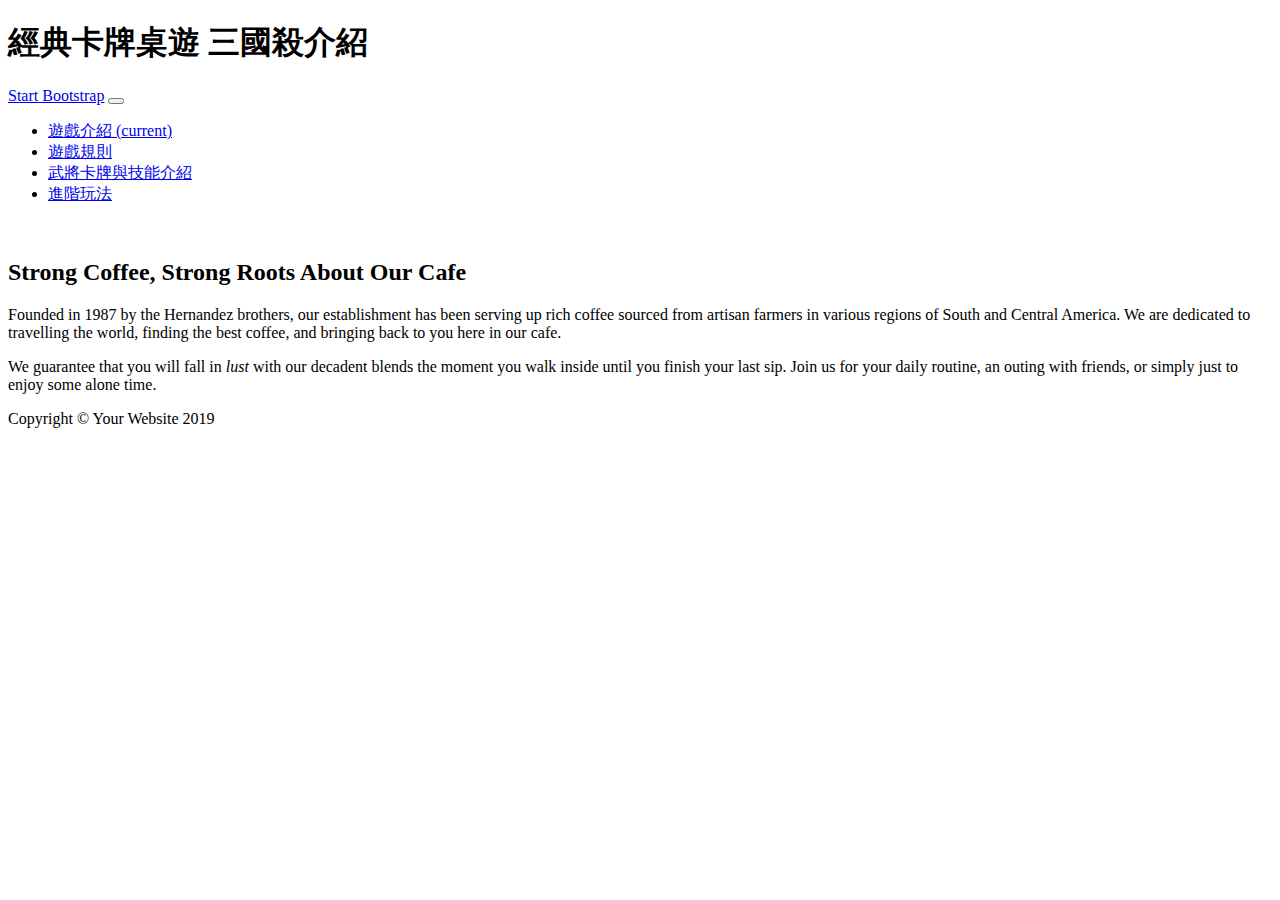
==== about.html @ 01f58664 "Update about.html" ====
<!DOCTYPE html>
<html lang="en">

<head>

  <meta charset="utf-8">
  <meta name="viewport" content="width=device-width, initial-scale=1, shrink-to-fit=no">
  <meta name="description" content="">
  <meta name="author" content="">

  <title>Business Casual - Start Bootstrap Theme</title>

  <!-- Bootstrap core CSS -->
  <link href="vendor/bootstrap/css/bootstrap.min.css" rel="stylesheet">

  <!-- Custom fonts for this template -->
  <link href="https://fonts.googleapis.com/css?family=Raleway:100,100i,200,200i,300,300i,400,400i,500,500i,600,600i,700,700i,800,800i,900,900i" rel="stylesheet">
  <link href="https://fonts.googleapis.com/css?family=Lora:400,400i,700,700i" rel="stylesheet">

  <!-- Custom styles for this template -->
  <link href="css/business-casual.min.css" rel="stylesheet">

</head>

<body>

  <h1 class="site-heading text-center text-white d-none d-lg-block">
    <span class="site-heading-upper text-primary mb-3">經典卡牌桌遊</span>
    <span class="site-heading-lower">三國殺介紹</span>
  </h1>

  <!-- Navigation -->
  <nav class="navbar navbar-expand-lg navbar-dark py-lg-4" id="mainNav">
    <div class="container">
      <a class="navbar-brand text-uppercase text-expanded font-weight-bold d-lg-none" href="#">Start Bootstrap</a>
      <button class="navbar-toggler" type="button" data-toggle="collapse" data-target="#navbarResponsive" aria-controls="navbarResponsive" aria-expanded="false" aria-label="Toggle navigation">
        <span class="navbar-toggler-icon"></span>
      </button>
      <div class="collapse navbar-collapse" id="navbarResponsive">
        <ul class="navbar-nav mx-auto">
          <li class="nav-item px-lg-4">
            <a class="nav-link text-uppercase text-expanded" href="index.html">遊戲介紹
              <span class="sr-only">(current)</span>
            </a>
          </li>
          <li class="nav-item active px-lg-4">
            <a class="nav-link text-uppercase text-expanded" href="about.html">遊戲規則</a>
          </li>
          <li class="nav-item px-lg-4">
            <a class="nav-link text-uppercase text-expanded" href="products.html">武將卡牌與技能介紹</a>
          </li>
          <li class="nav-item px-lg-4">
            <a class="nav-link text-uppercase text-expanded" href="store.html">進階玩法</a>
          </li>
        </ul>
      </div>
    </div>
  </nav>

  <section class="page-section about-heading">
    <div class="container">
      <img class="img-fluid rounded about-heading-img mb-3 mb-lg-0" src="img/about.jpg" alt="">
      <div class="about-heading-content">
        <div class="row">
          <div class="col-xl-9 col-lg-10 mx-auto">
            <div class="bg-faded rounded p-5">
              <h2 class="section-heading mb-4">
                <span class="section-heading-upper">Strong Coffee, Strong Roots</span>
                <span class="section-heading-lower">About Our Cafe</span>
              </h2>
              <p>Founded in 1987 by the Hernandez brothers, our establishment has been serving up rich coffee sourced from artisan farmers in various regions of South and Central America. We are dedicated to travelling the world, finding the best coffee, and bringing back to you here in our cafe.</p>
              <p class="mb-0">We guarantee that you will fall in <em>lust</em> with our decadent blends the moment you walk inside until you finish your last sip. Join us for your daily routine, an outing with friends, or simply just to enjoy some alone time.</p>
            </div>
          </div>
        </div>
      </div>
    </div>
  </section>

  <footer class="footer text-faded text-center py-5">
    <div class="container">
      <p class="m-0 small">Copyright &copy; Your Website 2019</p>
    </div>
  </footer>

  <!-- Bootstrap core JavaScript -->
  <script src="vendor/jquery/jquery.min.js"></script>
  <script src="vendor/bootstrap/js/bootstrap.bundle.min.js"></script>

</body>

</html>
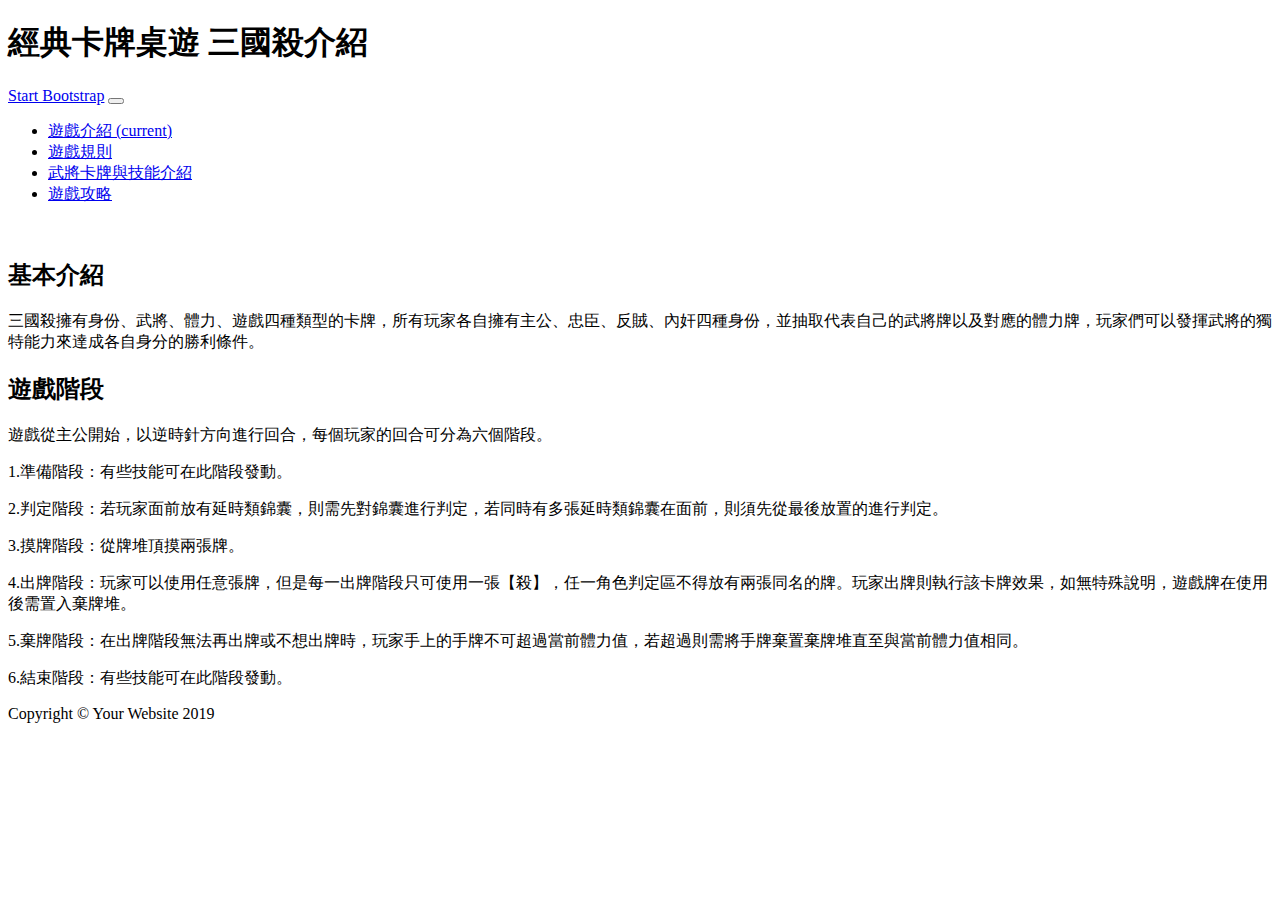
==== commit 9eb72357: "Update about.html" ====
--- a/about.html
+++ b/about.html
@@ -50,7 +50,7 @@
             <a class="nav-link text-uppercase text-expanded" href="products.html">武將卡牌與技能介紹</a>
           </li>
           <li class="nav-item px-lg-4">
-            <a class="nav-link text-uppercase text-expanded" href="store.html">進階玩法</a>
+            <a class="nav-link text-uppercase text-expanded" href="store.html">遊戲攻略</a>
           </li>
         </ul>
       </div>
@@ -65,11 +65,19 @@
           <div class="col-xl-9 col-lg-10 mx-auto">
             <div class="bg-faded rounded p-5">
               <h2 class="section-heading mb-4">
-                <span class="section-heading-upper">Strong Coffee, Strong Roots</span>
-                <span class="section-heading-lower">About Our Cafe</span>
+                <span class="section-heading-lower">基本介紹</span>
               </h2>
-              <p>Founded in 1987 by the Hernandez brothers, our establishment has been serving up rich coffee sourced from artisan farmers in various regions of South and Central America. We are dedicated to travelling the world, finding the best coffee, and bringing back to you here in our cafe.</p>
-              <p class="mb-0">We guarantee that you will fall in <em>lust</em> with our decadent blends the moment you walk inside until you finish your last sip. Join us for your daily routine, an outing with friends, or simply just to enjoy some alone time.</p>
+              <p>三國殺擁有身份、武將、體力、遊戲四種類型的卡牌，所有玩家各自擁有主公、忠臣、反賊、內奸四種身份，並抽取代表自己的武將牌以及對應的體力牌，玩家們可以發揮武將的獨特能力來達成各自身分的勝利條件。</p>
+			  <h2 class="section-heading mb-4">
+                <span class="section-heading-lower">遊戲階段</span>
+              </h2>
+              <p class="mb-0">遊戲從主公開始，以逆時針方向進行回合，每個玩家的回合可分為六個階段。</p>
+			  <p class="mb-0">1.準備階段：有些技能可在此階段發動。</p>
+			  <p class="mb-0">2.判定階段：若玩家面前放有延時類錦囊，則需先對錦囊進行判定，若同時有多張延時類錦囊在面前，則須先從最後放置的進行判定。</p>
+			  <p class="mb-0">3.摸牌階段：從牌堆頂摸兩張牌。</p>
+			  <p class="mb-0">4.出牌階段：玩家可以使用任意張牌，但是每一出牌階段只可使用一張【殺】，任一角色判定區不得放有兩張同名的牌。玩家出牌則執行該卡牌效果，如無特殊說明，遊戲牌在使用後需置入棄牌堆。</p>
+			  <p class="mb-0">5.棄牌階段：在出牌階段無法再出牌或不想出牌時，玩家手上的手牌不可超過當前體力值，若超過則需將手牌棄置棄牌堆直至與當前體力值相同。</p>
+			  <p class="mb-0">6.結束階段：有些技能可在此階段發動。</p>
             </div>
           </div>
         </div>
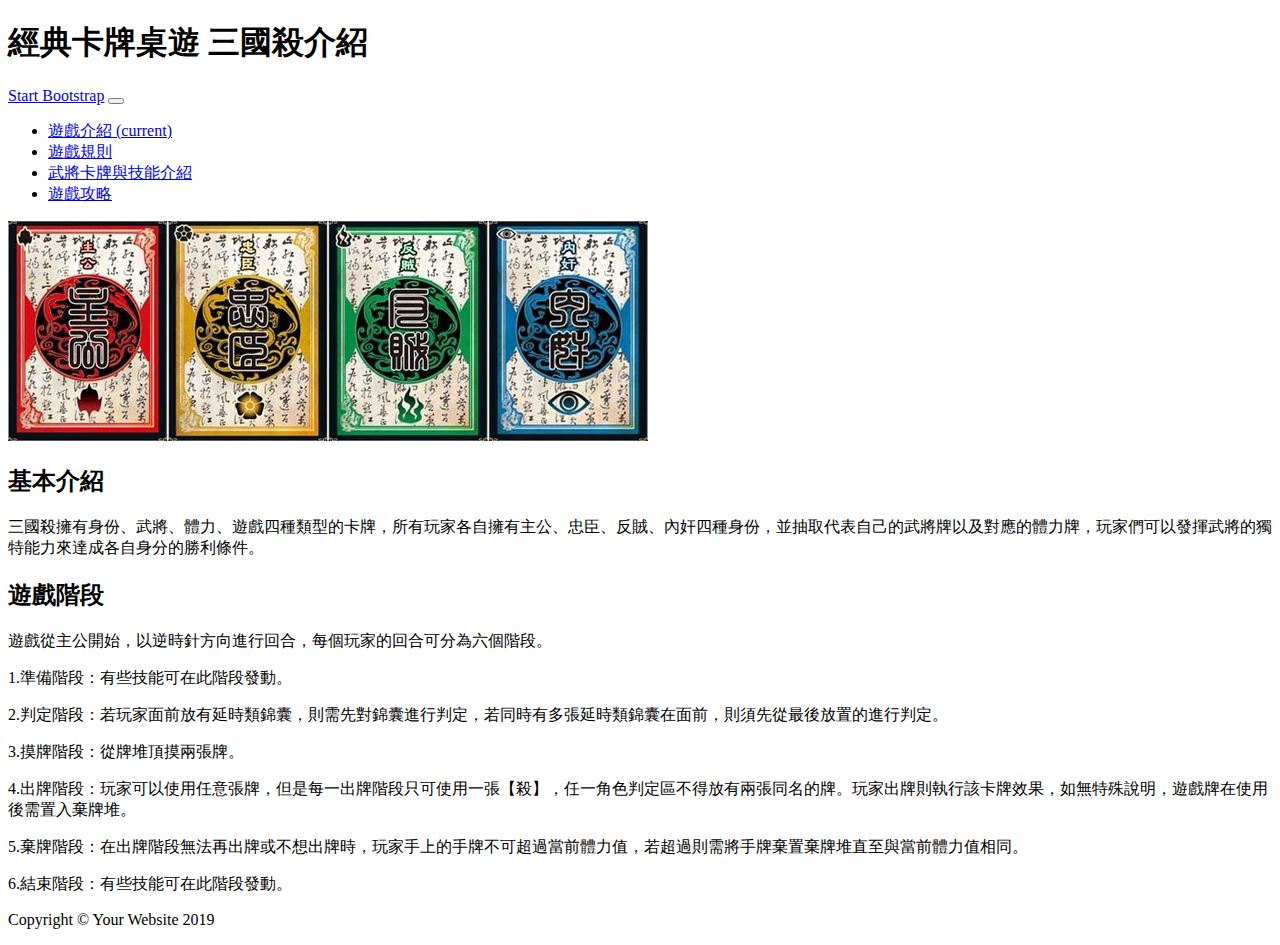
==== commit d64fc9fc: "Merge branch 'master' of https://github.com/knowgun/Board-Games" ====
--- a/about.html
+++ b/about.html
@@ -8,7 +8,7 @@
   <meta name="description" content="">
   <meta name="author" content="">
 
-  <title>Business Casual - Start Bootstrap Theme</title>
+  <title>三國殺介紹</title>
 
   <!-- Bootstrap core CSS -->
   <link href="vendor/bootstrap/css/bootstrap.min.css" rel="stylesheet">
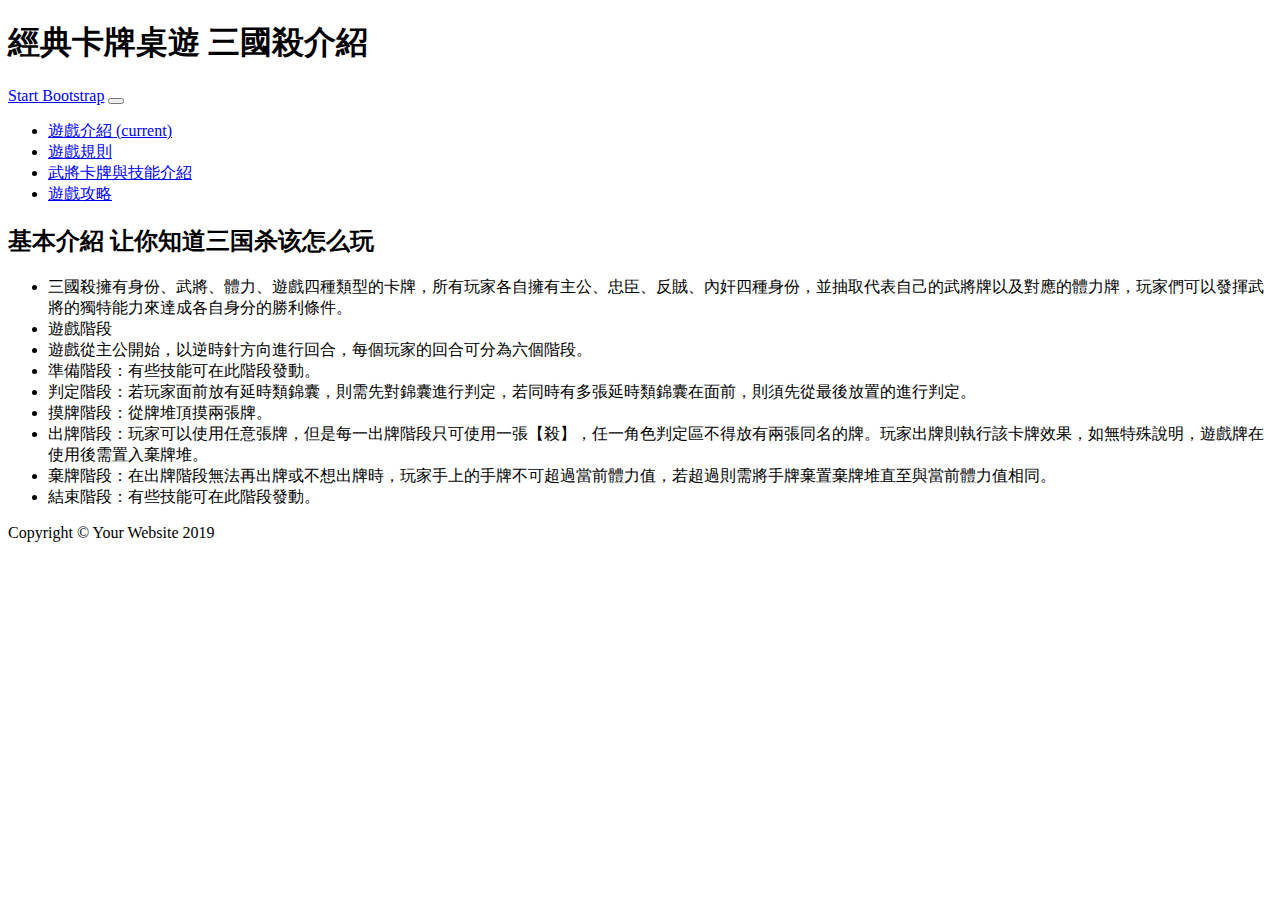
==== commit ad5b2bbd: "s" ====
--- a/about.html
+++ b/about.html
@@ -57,33 +57,49 @@
     </div>
   </nav>
 
-  <section class="page-section about-heading">
-    <div class="container">
-      <img class="img-fluid rounded about-heading-img mb-3 mb-lg-0" src="img/about.jpg" alt="">
-      <div class="about-heading-content">
+      <section class="page-section cta">
+      <div class="container">
         <div class="row">
-          <div class="col-xl-9 col-lg-10 mx-auto">
-            <div class="bg-faded rounded p-5">
-              <h2 class="section-heading mb-4">
-                <span class="section-heading-lower">基本介紹</span>
+          <div class="col-xl-9 mx-auto">
+            <div class="cta-inner text-center rounded">
+              <h2 class="section-heading mb-5">
+                <span class="section-heading-upper">基本介紹</span>
+                <span class="section-heading-lower">让你知道三国杀该怎么玩</span>
               </h2>
-              <p>三國殺擁有身份、武將、體力、遊戲四種類型的卡牌，所有玩家各自擁有主公、忠臣、反賊、內奸四種身份，並抽取代表自己的武將牌以及對應的體力牌，玩家們可以發揮武將的獨特能力來達成各自身分的勝利條件。</p>
-			  <h2 class="section-heading mb-4">
-                <span class="section-heading-lower">遊戲階段</span>
-              </h2>
-              <p class="mb-0">遊戲從主公開始，以逆時針方向進行回合，每個玩家的回合可分為六個階段。</p>
-			  <p class="mb-0">1.準備階段：有些技能可在此階段發動。</p>
-			  <p class="mb-0">2.判定階段：若玩家面前放有延時類錦囊，則需先對錦囊進行判定，若同時有多張延時類錦囊在面前，則須先從最後放置的進行判定。</p>
-			  <p class="mb-0">3.摸牌階段：從牌堆頂摸兩張牌。</p>
-			  <p class="mb-0">4.出牌階段：玩家可以使用任意張牌，但是每一出牌階段只可使用一張【殺】，任一角色判定區不得放有兩張同名的牌。玩家出牌則執行該卡牌效果，如無特殊說明，遊戲牌在使用後需置入棄牌堆。</p>
-			  <p class="mb-0">5.棄牌階段：在出牌階段無法再出牌或不想出牌時，玩家手上的手牌不可超過當前體力值，若超過則需將手牌棄置棄牌堆直至與當前體力值相同。</p>
-			  <p class="mb-0">6.結束階段：有些技能可在此階段發動。</p>
+              <ul class="list-unstyled list-hours mb-5 text-left mx-auto">
+                <li class="list-unstyled-item list-hours-item d-flex">
+                  三國殺擁有身份、武將、體力、遊戲四種類型的卡牌，所有玩家各自擁有主公、忠臣、反賊、內奸四種身份，並抽取代表自己的武將牌以及對應的體力牌，玩家們可以發揮武將的獨特能力來達成各自身分的勝利條件。
+                </li>
+                <li class="list-unstyled-item list-hours-item d-flex">
+                 遊戲階段
+                </li>
+                <li class="list-unstyled-item list-hours-item d-flex">
+                  遊戲從主公開始，以逆時針方向進行回合，每個玩家的回合可分為六個階段。
+                </li>
+                <li class="list-unstyled-item list-hours-item d-flex">
+                  準備階段：有些技能可在此階段發動。
+                </li>
+                <li class="list-unstyled-item list-hours-item d-flex">
+                 判定階段：若玩家面前放有延時類錦囊，則需先對錦囊進行判定，若同時有多張延時類錦囊在面前，則須先從最後放置的進行判定。
+                </li>
+                <li class="list-unstyled-item list-hours-item d-flex">
+                 摸牌階段：從牌堆頂摸兩張牌。
+                </li>
+				 <li class="list-unstyled-item list-hours-item d-flex">
+                 出牌階段：玩家可以使用任意張牌，但是每一出牌階段只可使用一張【殺】，任一角色判定區不得放有兩張同名的牌。玩家出牌則執行該卡牌效果，如無特殊說明，遊戲牌在使用後需置入棄牌堆。
+                </li>
+				 <li class="list-unstyled-item list-hours-item d-flex">
+                 棄牌階段：在出牌階段無法再出牌或不想出牌時，玩家手上的手牌不可超過當前體力值，若超過則需將手牌棄置棄牌堆直至與當前體力值相同。
+                </li>
+				 <li class="list-unstyled-item list-hours-item d-flex">
+                 結束階段：有些技能可在此階段發動。
+                </li>
+              </ul>
             </div>
           </div>
         </div>
       </div>
-    </div>
-  </section>
+    </section>
 
   <footer class="footer text-faded text-center py-5">
     <div class="container">
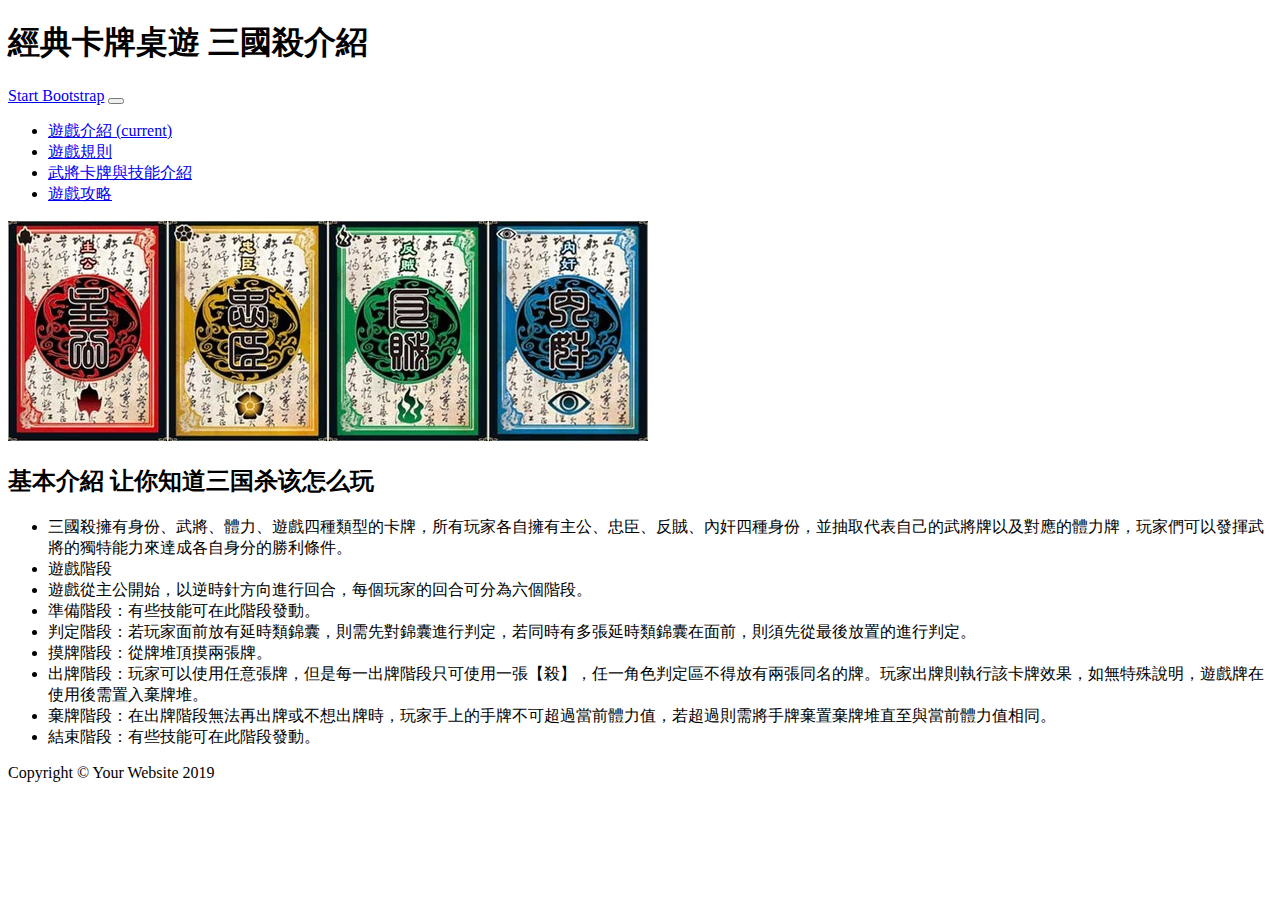
==== commit 3feb6c9e: "身份牌圖片" ====
--- a/about.html
+++ b/about.html
@@ -59,6 +59,7 @@
 
       <section class="page-section cta">
       <div class="container">
+	        <img class="img-fluid rounded about-heading-img mb-3 mb-lg-0" src="img/about.jpg" alt="">
         <div class="row">
           <div class="col-xl-9 mx-auto">
             <div class="cta-inner text-center rounded">
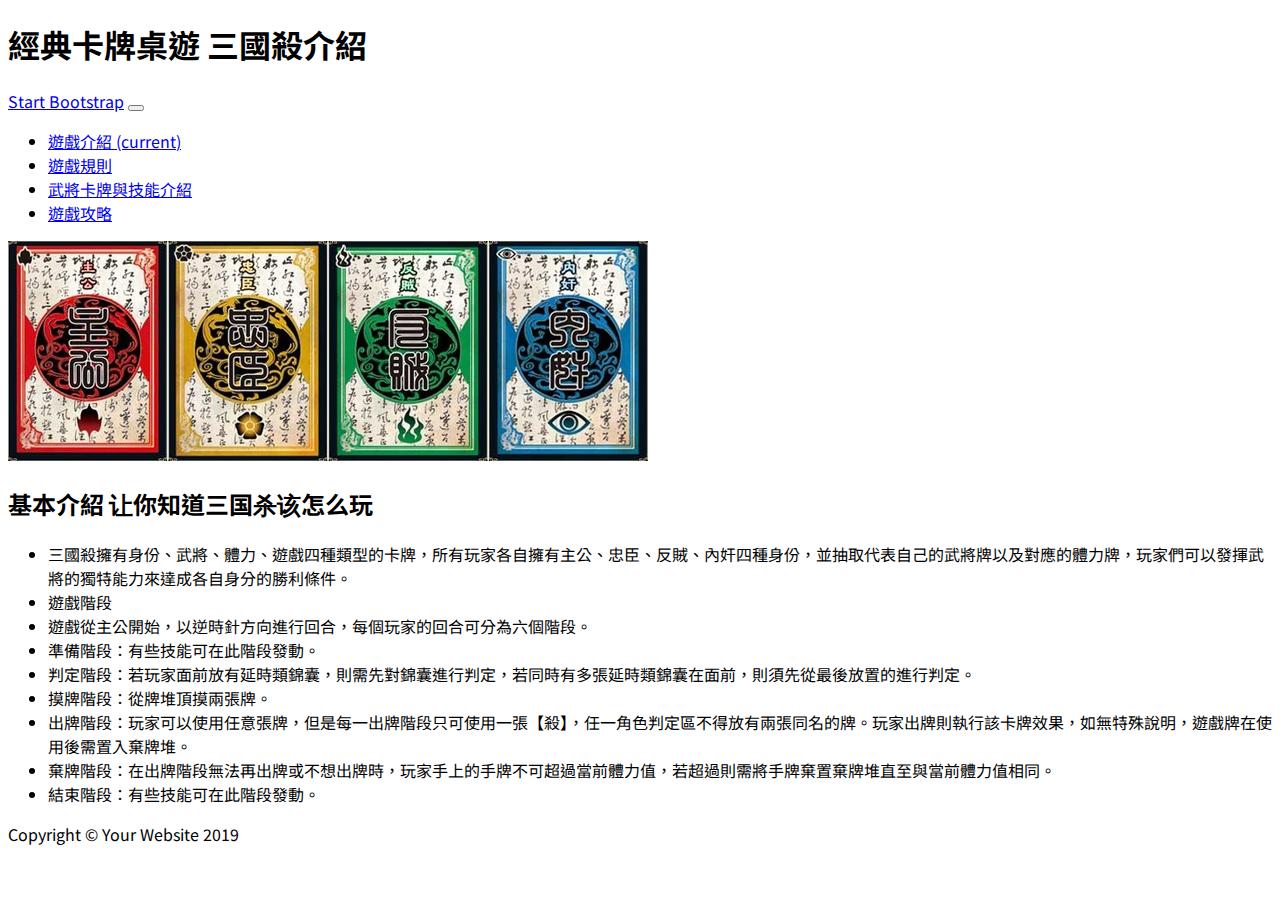
==== commit e9f3da12: "f" ====
--- a/about.html
+++ b/about.html
@@ -19,7 +19,8 @@
 
   <!-- Custom styles for this template -->
   <link href="css/business-casual.min.css" rel="stylesheet">
-
+  <link href="css/word.css" rel="stylesheet">
+<link href="https://fonts.googleapis.com/css?family=Noto+Sans+TC&display=swap" rel="stylesheet">
 </head>
 
 <body>
--- a/css/word.css
+++ b/css/word.css
@@ -0,0 +1,19 @@
+body{ 
+ font-family: 'Noto Sans TC', sans-serif;
+ }
+h1,h2,h3,h4,h5,h6,span,a{
+	font-family: 'Noto Sans TC', sans-serif;
+	text-transform:none；
+}
+ 
+.subheading{
+	font-family: 'Noto Sans TC', sans-serif;
+	font-size: 1.2rem;
+	text-transform: none;
+	letter-spacing: -0.05rem;
+}
+h1.text-primary{
+	font-size:3rem;
+	letter-spacing:-0.05rem;	
+	line-height:3rem;
+}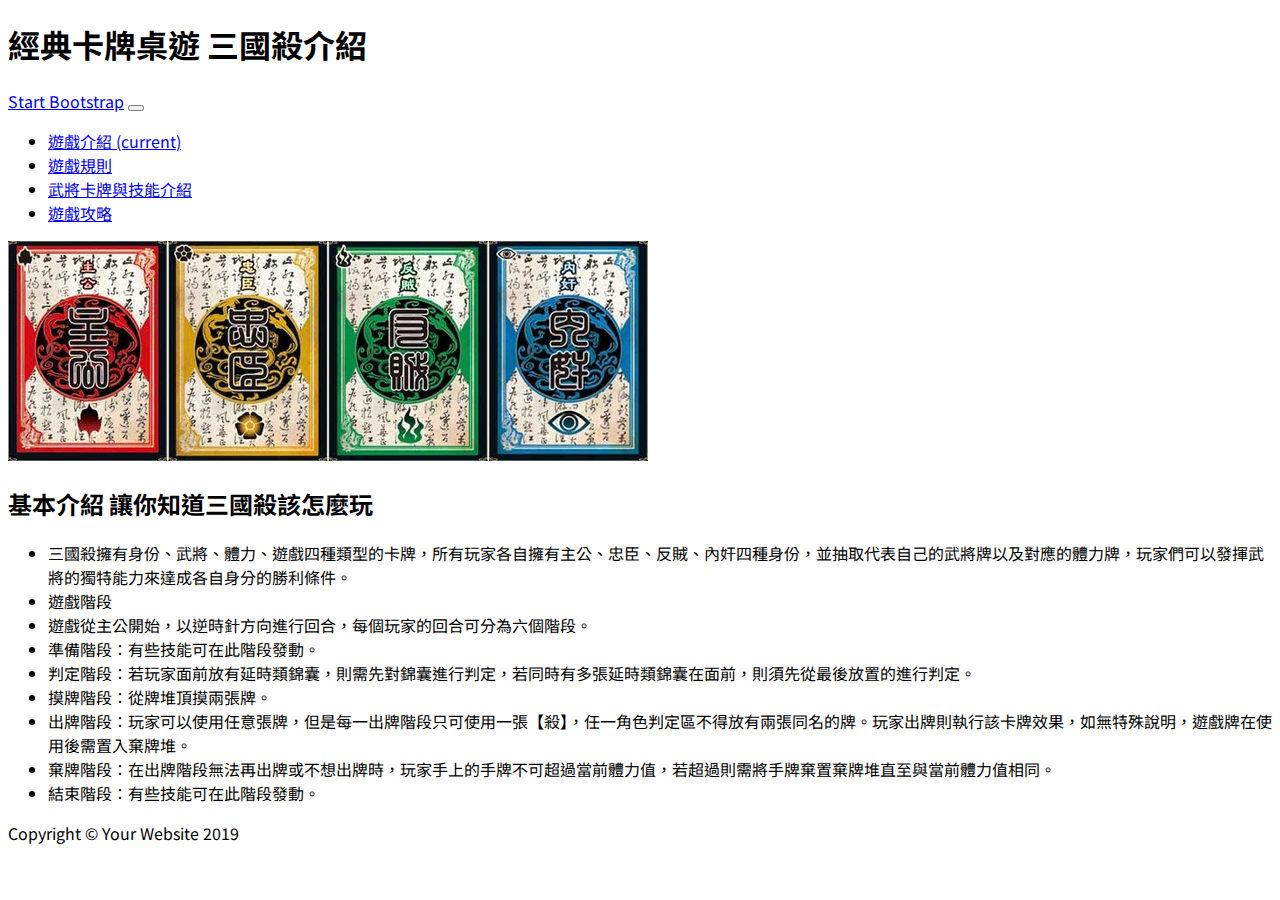
==== commit 2c94720c: "Merge branch 'master' of https://github.com/knowgun/Board-Games.github.io" ====
--- a/about.html
+++ b/about.html
@@ -66,7 +66,7 @@
             <div class="cta-inner text-center rounded">
               <h2 class="section-heading mb-5">
                 <span class="section-heading-upper">基本介紹</span>
-                <span class="section-heading-lower">让你知道三国杀该怎么玩</span>
+                <span class="section-heading-lower">讓你知道三國殺該怎麼玩</span>
               </h2>
               <ul class="list-unstyled list-hours mb-5 text-left mx-auto">
                 <li class="list-unstyled-item list-hours-item d-flex">
